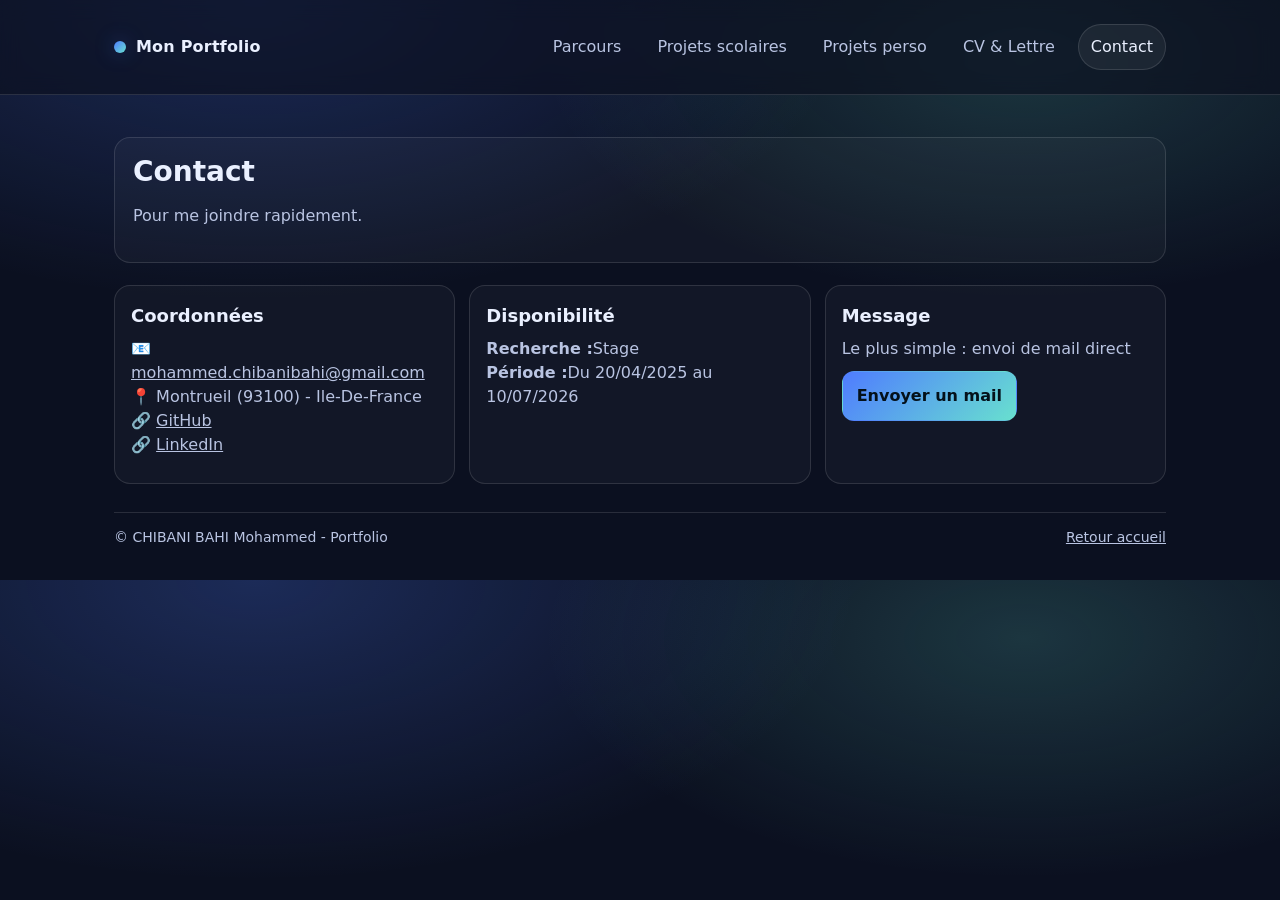
==== contact.html @ 741fe00e "finalisation du prototype du portefolio, reste : completion avec mes donnees" ====
<!doctype html>
<html lang="fr">
<head>
  <meta charset="utf-8" />
  <meta name="viewport" content="width=device-width,initial-scale=1" />
  <title>Portfolio - Contact</title>
  <link rel="stylesheet" href="./styles/index.css" />
</head>

<body>
  <header class="topbar">
    <div class="wrap nav">
      <a class="brand" href="./accueil.html">
        <span class="dot" aria-hidden="true"></span>
        <span>Mon Portfolio</span>
      </a>

      <nav class="navlinks" aria-label="Navigation principale">
        <a href="./parcours.html">Parcours</a>
        <a href="./projets-scolaires.html">Projets scolaires</a>
        <a href="./projets-perso.html">Projets perso</a>
        <a href="./cv-lettre.html">CV & Lettre</a>
        <a href="./contact.html" aria-current="page">Contact</a>
      </nav>
    </div>
  </header>

  <main class="wrap">
    <section class="pagehead">
      <h1>Contact</h1>
      <p class="muted">Pour me joindre rapidement.</p>
    </section>

    <section class="section">
      <div class="grid3">
        <div class="card">
          <h2>Coordonnées</h2>
          <p class="muted block">
            📧 <a href="mailto:mohammed.chibanibahi@gmail.com">mohammed.chibanibahi@gmail.com</a><br />
            📍 Montrueil (93100) - Ile-De-France<br />
            🔗 <a href="https://github.com/Chibasko06" target="_blank" rel="noopener">GitHub</a><br />
            🔗 <a href="#" target="_blank" rel="noopener">LinkedIn</a>
          </p>
        </div>

        <div class="card">
          <h2>Disponibilité</h2>
          <p class="muted block">
            <strong>Recherche :</strong>Stage<br />
            <strong>Période :</strong>Du 20/04/2025 au 10/07/2026<br />
          </p>
        </div>

        <div class="card">
          <h2>Message</h2>
          <p class="muted block">
            Le plus simple : envoi de mail direct
          </p>
          <a class="btn primary" href="mailto:tonmail@example.com?subject=Contact%20Portfolio&body=Bonjour%2C%0A%0A">
            Envoyer un mail
          </a>
        </div>
      </div>
    </section>

    <footer>
      <span>© <span id="year"></span> CHIBANI BAHI Mohammed - Portfolio</span>
      <span class="muted"><a href="./accueil.html">Retour accueil</a></span>
    </footer>
  </main>

  <script src="js/script.js"></script>
</body>
</html>
---- styles/index.css ----
:root{
  --bg:#0b1020;
  --text:#eaf0ff;
  --muted:#b9c4e2;
  --line: rgba(255,255,255,.12);
  --accent:#4f7cff;
  --accent2:#68e0cf;
  --max: 1100px;
  --radius: 16px;
}

*{ box-sizing:border-box; }
html{ scroll-behavior:smooth; }

body{
  margin:0;
  font-family: system-ui, -apple-system, Segoe UI, Roboto, Arial, sans-serif;
  background:
    radial-gradient(1000px 500px at 20% 0%, rgba(79,124,255,.25), transparent 60%),
    radial-gradient(800px 400px at 80% 10%, rgba(104,224,207,.18), transparent 60%),
    var(--bg);
  color:var(--text);
  line-height:1.5;
}

a{ color:inherit; }
.wrap{
  max-width:var(--max);
  margin:0 auto;
  padding:24px;
}

.muted{ color:var(--muted); }
.block{ margin:0 0 10px; }

/* Topbar / Nav */
.topbar{
  position: sticky;
  top:0;
  z-index:10;
  backdrop-filter: blur(10px);
  background: rgba(11,16,32,.65);
  border-bottom: 1px solid var(--line);
}

.nav{
  display:flex;
  align-items:center;
  justify-content:space-between;
  gap:16px;
}

.brand{
  display:flex;
  align-items:center;
  gap:10px;
  text-decoration:none;
  font-weight:800;
  letter-spacing:.2px;
}

.dot{
  width:12px;
  height:12px;
  border-radius:50%;
  background: linear-gradient(135deg, var(--accent), var(--accent2));
  box-shadow: 0 0 20px rgba(79,124,255,.35);
}

.navlinks{
  display:flex;
  flex-wrap:wrap;
  gap:10px;
}

.navlinks a{
  text-decoration:none;
  padding:10px 12px;
  border:1px solid transparent;
  border-radius:999px;
  color:var(--muted);
}

.navlinks a:hover{
  border-color: var(--line);
  color: var(--text);
  background: rgba(255,255,255,.04);
}

.navlinks a[aria-current="page"]{
  border-color: var(--line);
  color: var(--text);
  background: rgba(255,255,255,.06);
}

/* Page head */
.pagehead{
  margin-top: 18px;
  border:1px solid var(--line);
  background: rgba(255,255,255,.03);
  border-radius: var(--radius);
  padding: 18px;
  margin-bottom:20px;
}
.pagehead h1{ margin:0 0 6px; font-size: 28px; }

/* Hero (page accueil) */
.hero{
  margin-top:22px;
  border:1px solid var(--line);
  background: linear-gradient(180deg, rgba(255,255,255,.06), rgba(255,255,255,.02));
  border-radius: var(--radius);
  padding: 26px;
  display:grid;
  grid-template-columns: 1.2fr .8fr;
  gap:18px;
}
@media (max-width:900px){ .hero{ grid-template-columns: 1fr; } }

.kicker{ color:var(--muted); font-weight:600; letter-spacing:.2px; }
h1{
  margin:10px 0 10px;
  font-size: clamp(28px, 3.2vw, 40px);
  line-height:1.15;
}
.lead{ color:var(--muted); max-width:60ch; margin:0 0 14px; }

.pillrow{
  display:flex;
  flex-wrap:wrap;
  gap:10px;
  margin-top:12px;
}
.pill{
  border:1px solid var(--line);
  background: rgba(255,255,255,.03);
  padding:8px 10px;
  border-radius:999px;
  color:var(--muted);
  font-size:14px;
}
.cta{ display:flex; flex-wrap:wrap; gap:10px; margin-top:16px; }

/* Components */
.btn{
  display:inline-flex;
  align-items:center;
  justify-content:center;
  gap:10px;
  padding:12px 14px;
  border-radius: 12px;
  border:1px solid var(--line);
  text-decoration:none;
  font-weight:700;
  background: rgba(255,255,255,.03);
}
.btn:hover{ background: rgba(255,255,255,.06); }
.btn.primary{
  border-color: transparent;
  background: linear-gradient(135deg, var(--accent), var(--accent2));
  color:#04111a;
}
.btn.primary:hover{ filter:brightness(1.05); }

.card{
  border:1px solid var(--line);
  background: rgba(255,255,255,.03);
  border-radius: var(--radius);
  padding:16px;
}
.card h2{ margin:0 0 8px; font-size:18px; }
.card-inner{ padding:14px; margin-top:12px; }

/* Sections */
.section{ margin-top:22px; }
.sectionhead{
  display:flex;
  align-items:flex-end;
  justify-content:space-between;
  gap:12px;
  margin-bottom:10px;
}
.sectionhead h2{ margin:0; font-size:20px; }
.sectionhead a{ color:var(--muted); text-decoration:none; }
.sectionhead a:hover{ color:var(--text); text-decoration:underline; }

/* Grids */
.grid3{
  display:grid;
  grid-template-columns: repeat(3, 1fr);
  gap:14px;
  margin-top:18px;
}
@media (max-width:900px){ .grid3{ grid-template-columns: 1fr; } }

.projects{
  display:grid;
  grid-template-columns: repeat(3, 1fr);
  gap:14px;
}
@media (max-width:900px){ .projects{ grid-template-columns: 1fr; } }

.proj h3{ margin:0 0 8px; font-size:17px; }

.tagrow{
  display:flex;
  flex-wrap:wrap;
  gap:8px;
  margin-top:10px;
}
.tag{
  font-size:12px;
  color:var(--muted);
  border:1px solid var(--line);
  border-radius:999px;
  padding:6px 8px;
  background: rgba(255,255,255,.02);
}
.actions{ margin:12px 0 0; display:flex; gap:10px; flex-wrap:wrap; }

/* Filters */
.filters{
  display:flex;
  flex-wrap:wrap;
  align-items:center;
  gap:10px;
}
.chip{
  cursor:pointer;
  border:1px solid var(--line);
  background: rgba(255,255,255,.02);
  color: var(--muted);
  padding:8px 10px;
  border-radius:999px;
  font-weight:700;
}
.chip:hover{ color: var(--text); background: rgba(255,255,255,.05); }
.chip.is-active{
  color:#04111a;
  border-color: transparent;
  background: linear-gradient(135deg, var(--accent), var(--accent2));
}

/* Timeline */
.timeline{
  margin-top: 14px;
  display:flex;
  flex-direction:column;
  gap:14px;
}
.titem{
  display:grid;
  grid-template-columns: 140px 1fr;
  gap:14px;
  align-items:start;
  padding-top: 6px;
}
@media (max-width:700px){
  .titem{ grid-template-columns: 1fr; }
}
.tbadge{
  font-weight:800;
  color:#04111a;
  background: linear-gradient(135deg, var(--accent), var(--accent2));
  border-radius: 999px;
  padding:10px 12px;
  width: fit-content;
}
.tcontent h3{ margin:0 0 6px; font-size:18px; }

/* Footer */
footer{
  margin:28px 0 8px;
  color:var(--muted);
  border-top:1px solid var(--line);
  padding-top:14px;
  font-size:14px;
  display:flex;
  flex-wrap:wrap;
  gap:10px;
  justify-content:space-between;
}
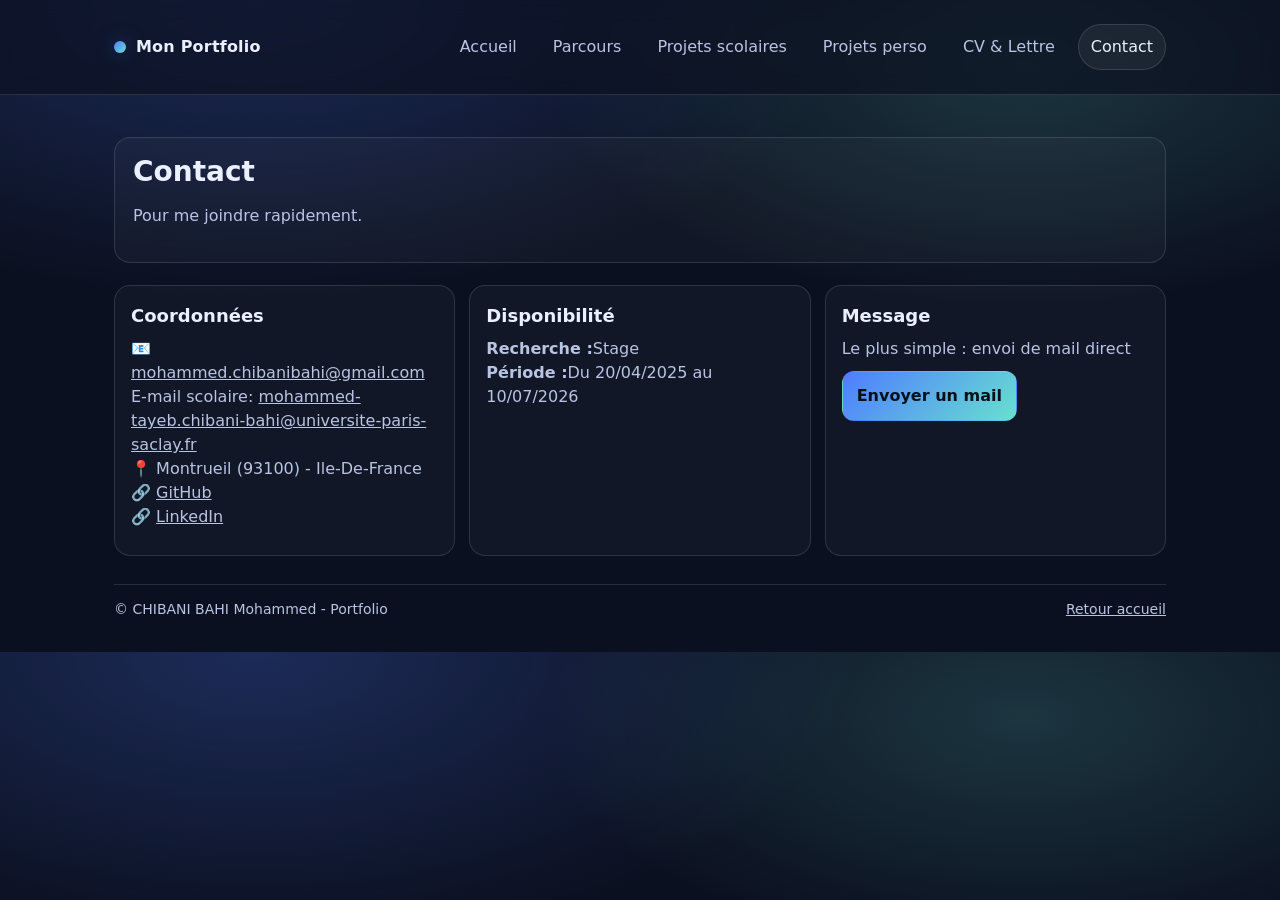
==== commit 0d398500: "debut completion des donnees" ====
--- a/contact.html
+++ b/contact.html
@@ -16,6 +16,7 @@
       </a>
 
       <nav class="navlinks" aria-label="Navigation principale">
+        <a href="./accueil.html">Accueil</a>
         <a href="./parcours.html">Parcours</a>
         <a href="./projets-scolaires.html">Projets scolaires</a>
         <a href="./projets-perso.html">Projets perso</a>
@@ -37,6 +38,7 @@
           <h2>Coordonnées</h2>
           <p class="muted block">
             📧 <a href="mailto:mohammed.chibanibahi@gmail.com">mohammed.chibanibahi@gmail.com</a><br />
+            E-mail scolaire:    <a href="mailto:mohammed-tayeb.chibani-bahi@universite-paris-saclay.fr">mohammed-tayeb.chibani-bahi@universite-paris-saclay.fr</a><br />
             📍 Montrueil (93100) - Ile-De-France<br />
             🔗 <a href="https://github.com/Chibasko06" target="_blank" rel="noopener">GitHub</a><br />
             🔗 <a href="#" target="_blank" rel="noopener">LinkedIn</a>
